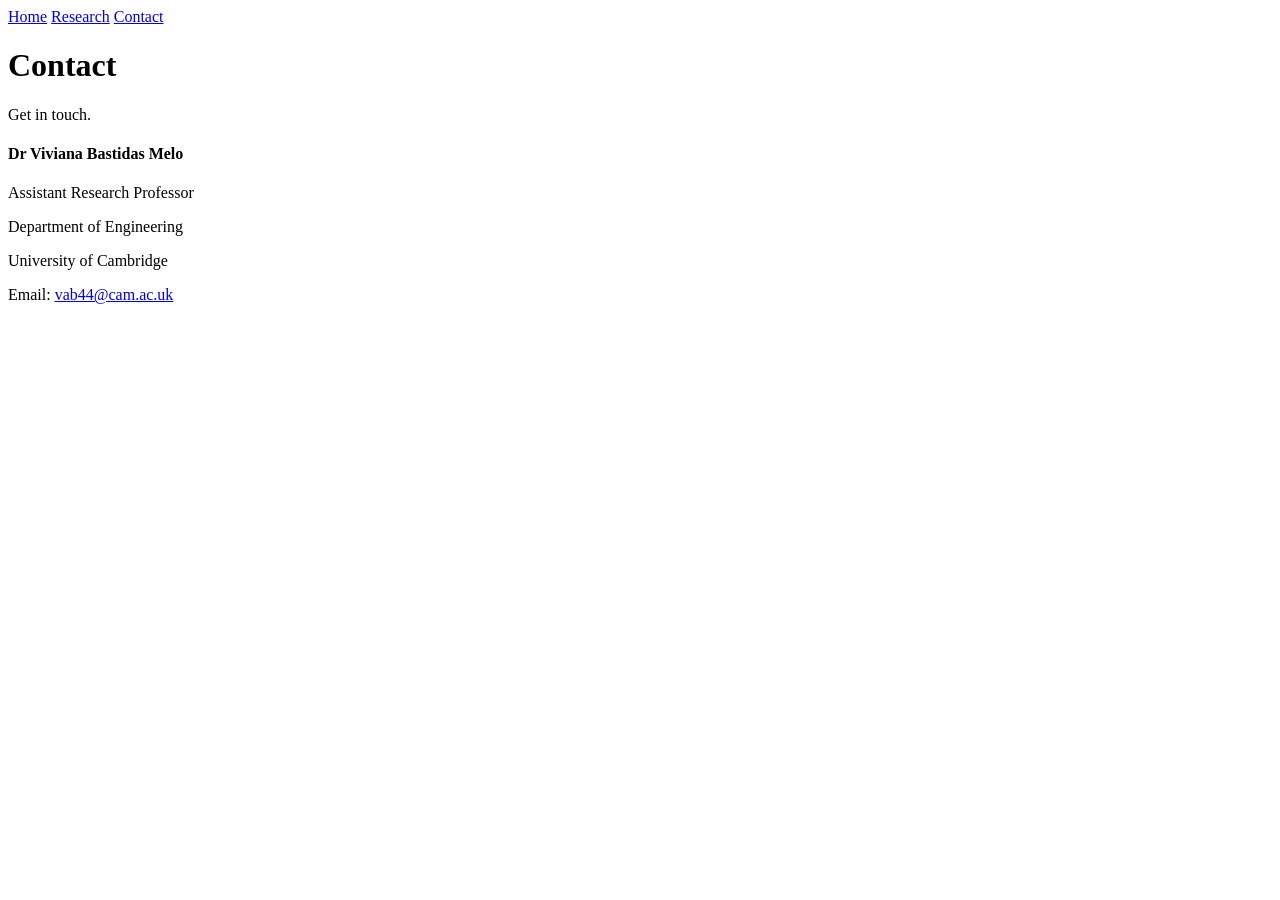
==== contact.html @ 2df876ea "Create contact.html" ====
<!doctype html>
<html lang="en">
<head>
  <meta charset="utf-8" />
  <meta name="viewport" content="width=device-width, initial-scale=1" />
  <title>Viviana Bastidas Melo | Contact</title>
  <link rel="stylesheet" href="styles-modern.css" />
</head>
<body>
  <main class="container">
    <nav class="menu">
      <a href="profile-modern.html">Home</a>
      <a href="research.html">Research</a>
      <a class="active" href="contact.html">Contact</a>
    </nav>

    <h1>Contact</h1>
    <p class="muted">Get in touch.</p>

    <section class="contact-card">
      <h4>Dr Viviana Bastidas Melo</h4>
      <p>Assistant Research Professor</p>
      <p>Department of Engineering</p>
      <p>University of Cambridge</p>
      <p>
        Email:
        <a href="mailto:vab44@cam.ac.uk">vab44@cam.ac.uk</a>
      </p>
    </section>
  </main>
</body>
</html>
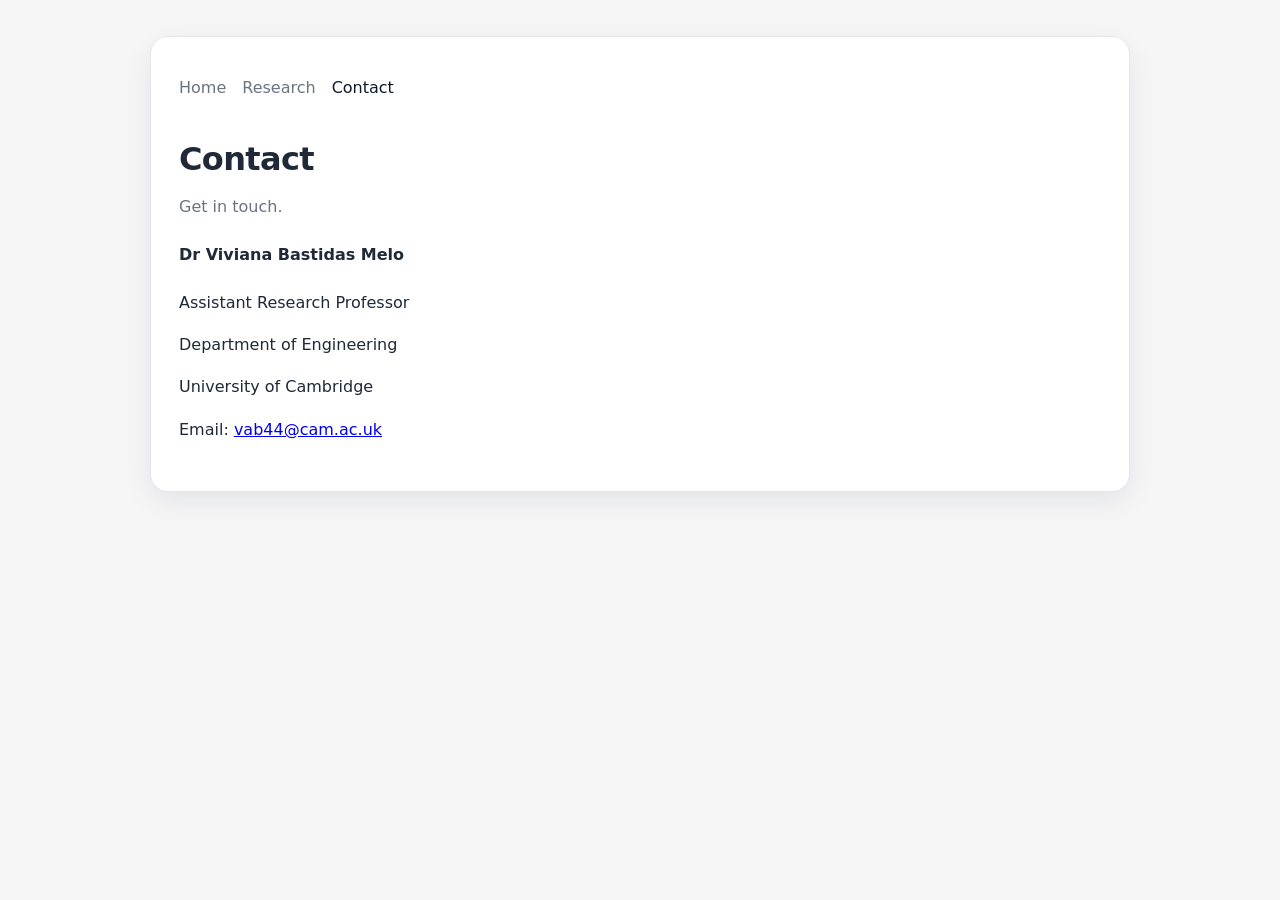
==== commit b4183ff4: "Update contact.html" ====
--- a/contact.html
+++ b/contact.html
@@ -4,7 +4,7 @@
   <meta charset="utf-8" />
   <meta name="viewport" content="width=device-width, initial-scale=1" />
   <title>Viviana Bastidas Melo | Contact</title>
-  <link rel="stylesheet" href="styles-modern.css" />
+  <link rel="stylesheet" href="styles.css" />
 </head>
 <body>
   <main class="container">
--- a/styles.css
+++ b/styles.css
@@ -0,0 +1,317 @@
+:root {
+  --page-bg: #f6f6f7;
+  --card: #ffffff;
+  --text: #1f2937;
+  --muted: #6b7280;
+  --border: #e5e7eb;
+  --menu-link: #6b7280;
+  --menu-link-hover: #111827;
+  --menu-link-active: #111827;
+  --shadow: 0 10px 28px rgba(17, 24, 39, 0.08);
+}
+
+* { box-sizing: border-box; }
+
+body {
+  margin: 0;
+  background: var(--page-bg);
+  color: var(--text);
+  font-family: "Inter", "Segoe UI", system-ui, sans-serif;
+  line-height: 1.65;
+}
+
+.container {
+  max-width: 980px;
+  margin: 36px auto;
+  padding: 32px 28px;
+  background: var(--card);
+  border: 1px solid var(--border);
+  border-radius: 18px;
+  box-shadow: var(--shadow);
+}
+
+.competency-page {
+  max-width: 1280px;
+  margin: 24px auto;
+  padding: 10px 14px;
+  background: transparent;
+  border: 0;
+  border-radius: 0;
+  box-shadow: none;
+}
+
+.theme-switcher {
+  display: flex;
+  gap: 10px;
+  align-items: center;
+  justify-content: flex-end;
+  margin-bottom: 18px;
+}
+
+.theme-switcher label {
+  color: var(--muted);
+  font-size: 14px;
+}
+
+.theme-switcher select {
+  border: 1px solid var(--border);
+  border-radius: 8px;
+  padding: 6px 10px;
+  background: #ffffff;
+  color: var(--text);
+}
+
+.menu {
+  display: flex;
+  gap: 16px;
+  flex-wrap: wrap;
+  margin-bottom: 26px;
+}
+
+.menu a {
+  text-decoration: none;
+  color: var(--menu-link);
+  padding: 6px 0;
+  font-weight: 500;
+  transition: color 0.18s ease;
+}
+
+.menu a:hover {
+  color: var(--menu-link-hover);
+  text-decoration: underline;
+  text-underline-offset: 3px;
+}
+
+.menu a.active {
+  color: var(--menu-link-active);
+}
+
+.home-layout {
+  display: grid;
+  grid-template-columns: 190px 1fr;
+  gap: 24px;
+  align-items: start;
+}
+
+.photo-placeholder {
+  width: 180px;
+  height: 220px;
+  border: 1px solid var(--border);
+  border-radius: 14px;
+  overflow: hidden;
+  background: #f8fafc;
+}
+
+.profile-photo {
+  width: 100%;
+  height: 100%;
+  display: block;
+  object-fit: cover;
+}
+
+h1 {
+  margin: 0 0 8px 0;
+  font-size: 2rem;
+  letter-spacing: -0.02em;
+}
+
+.muted { color: var(--muted); margin-top: 0; }
+
+.projects-list {
+  list-style: none;
+  padding: 0;
+  margin: 14px 0 0 0;
+  display: grid;
+  gap: 8px;
+}
+
+.projects-list li {
+  list-style: none;
+}
+
+.projects-list li::marker {
+  content: "";
+}
+
+.project-item {
+  border-bottom: 1px solid var(--border);
+  padding: 0 0 8px 0;
+}
+
+.project-item details {
+  width: 100%;
+}
+
+.project-item summary {
+  cursor: pointer;
+  color: var(--menu-link-hover);
+  text-decoration: none;
+  font-size: 1.04rem;
+  font-weight: 500;
+}
+
+.project-item summary:hover {
+  color: var(--text);
+}
+
+.project-item details p {
+  margin: 8px 0 0 18px;
+}
+
+.project-item details a {
+  color: #2563eb;
+  text-decoration: underline;
+  text-underline-offset: 3px;
+}
+
+.project-item details a:hover {
+  color: #1d4ed8;
+}
+
+.project-meta {
+  margin-top: 16px;
+  margin-bottom: 8px;
+  color: var(--muted);
+  font-size: 0.92rem;
+}
+
+.competency-layout {
+  display: grid;
+  grid-template-columns: minmax(260px, 0.95fr) minmax(0, 2fr);
+  gap: 24px;
+  margin-top: 16px;
+}
+
+.competency-sidebar {
+  border: 1px solid var(--border);
+  border-radius: 10px;
+  overflow: hidden;
+  align-self: start;
+}
+
+.competency-sidebar details {
+  border-bottom: 1px solid var(--border);
+  background: #f7f8fa;
+}
+
+.competency-sidebar details:last-child {
+  border-bottom: 0;
+}
+
+.competency-sidebar summary {
+  cursor: pointer;
+  font-weight: 600;
+  padding: 8px 10px;
+  background: #dcebf7;
+  list-style-position: inside;
+}
+
+.competency-sidebar ul {
+  list-style: none;
+  margin: 0;
+  padding: 0;
+}
+
+.competency-sidebar li {
+  margin: 0;
+  border-top: 1px solid #e6eaf0;
+}
+
+.competency-sidebar .subsection-item {
+  padding: 0;
+}
+
+.competency-sidebar .subsection-item details {
+  border: 0;
+  background: transparent;
+}
+
+.competency-sidebar .subsection-item summary {
+  background: #edf2f7;
+  padding: 7px 10px;
+  font-weight: 500;
+  font-size: 0.93rem;
+}
+
+.competency-sidebar .subsection-item ul {
+  margin: 0;
+}
+
+.competency-sidebar .subsection-item li a {
+  padding-left: 20px;
+  font-size: 0.9rem;
+}
+
+.competency-sidebar li a {
+  display: block;
+  padding: 7px 10px;
+  color: #1d4ed8;
+  text-decoration: underline;
+  text-underline-offset: 2px;
+  font-size: 0.93rem;
+  line-height: 1.35;
+}
+
+.competency-sidebar li a:hover {
+  color: #1e3a8a;
+}
+
+.competency-sidebar li a.active-link {
+  color: #0f172a;
+  font-weight: 600;
+  background: #e8eff8;
+}
+
+.competency-definitions {
+  border: 1px solid var(--border);
+  border-radius: 10px;
+  background: #ffffff;
+  padding: 14px;
+}
+
+.competency-definitions h2 {
+  margin: 0 0 10px 0;
+  font-size: 1.6rem;
+}
+
+.competency-definitions article {
+  display: none;
+  border-top: 1px solid var(--border);
+  padding: 10px 0;
+  scroll-margin-top: 14px;
+}
+
+.competency-definitions article.active {
+  display: block;
+}
+
+.competency-definitions article:first-of-type {
+  border-top: 0;
+  padding-top: 0;
+}
+
+.competency-definitions h3 {
+  margin: 0 0 6px 0;
+  font-size: 1rem;
+}
+
+.competency-definitions p {
+  margin: 0;
+  color: #374151;
+  font-size: 0.95rem;
+}
+
+@media (max-width: 760px) {
+  .container {
+    margin: 12px;
+    padding: 20px 16px;
+  }
+
+  .competency-page {
+    margin: 10px;
+    padding: 0;
+  }
+
+  .home-layout { grid-template-columns: 1fr; }
+  .competency-layout { grid-template-columns: 1fr; }
+}
